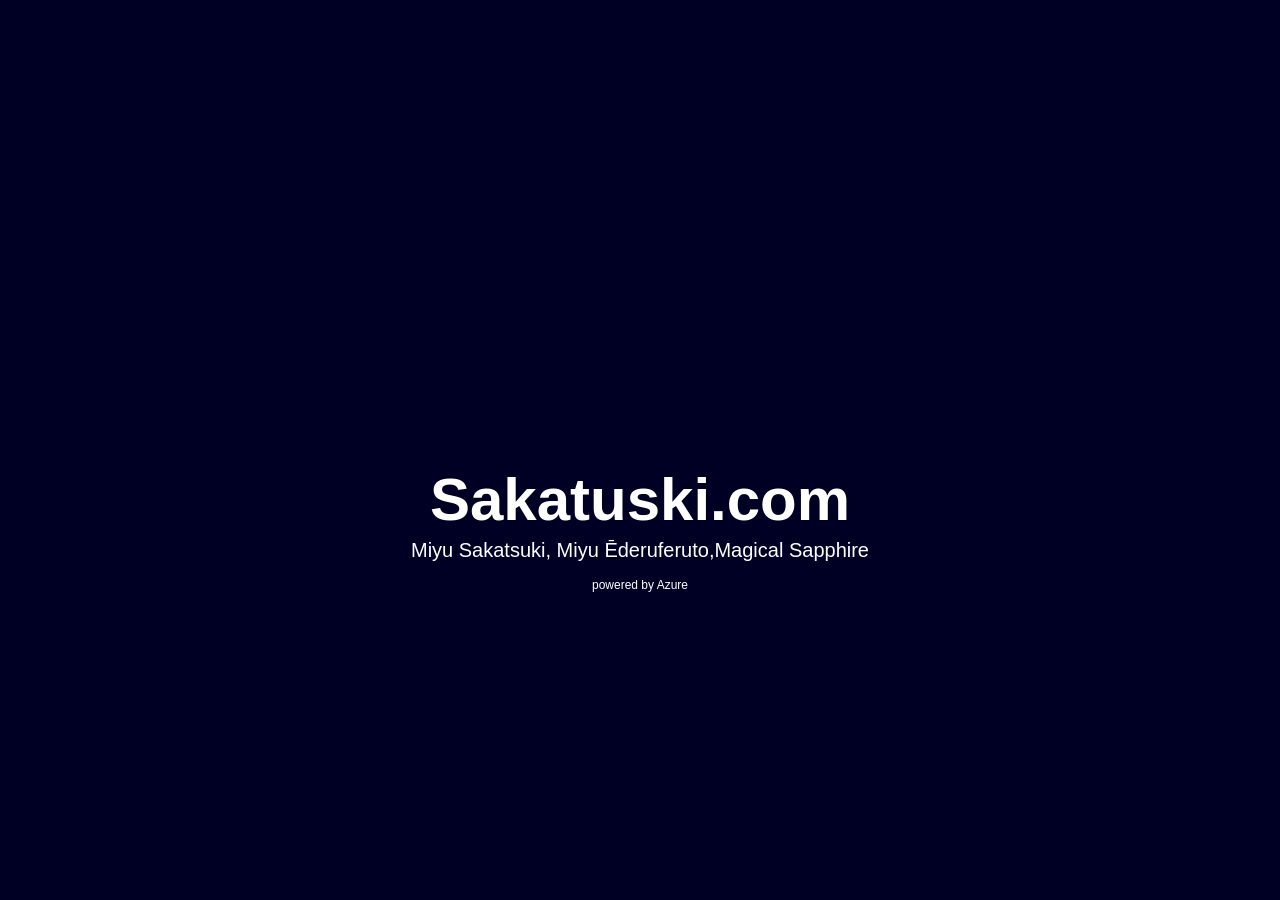
==== index.html @ 542b5d21 "first commit" ====
<!DOCTYPE html>
<html>

<head>
    <title>Sakatsuki.com</title>
    <meta charset="UTF-8">
    <meta name="description" content="Miyu Sakatsuki's Website.">
    <link rel="stylesheet" media="screen" href="css/main.css">
    <link rel="stylesheet" type="text/css" href="css/simpletextrotator.css" />
    <script type="text/javascript" src="https://code.jquery.com/jquery-1.9.1.js"></script>
    <script type="text/javascript" src="js/jquery.simple-text-rotator.js"></script>
    <script type="text/javascript">
        $(function () {
            $(".rotate").textrotator({
                animation: "fade",
                separator: ",",
                speed: 5000
            });
        });
    </script>
</head>

<body>
    <div id="particles-js"></div>

    <script src="js/particles.js"></script>
    <script src="js/script.js"></script>

    <div class="content">
        <div class="content-text">Sakatuski.com</div>
        <div class="content-text-mid"><span class="rotate">Miyu Sakatsuki, Miyu Ēderuferuto,Magical Sapphire</span></div>
        <div class="content-text-bottom">powered by Azure</div>            
    </div>
</body>

</html>
---- css/main.css ----
body {
  margin: 0;
  font: normal 75% Arial, Helvetica, sans-serif;
}

canvas {
  display: block;
  vertical-align: bottom;
}


/* ---- particles.js container ---- */

#particles-js {
  position: absolute;
  width: 100%;
  height: 100%;
  background-color: #000024;
  background-image: url("");
  background-repeat: no-repeat;
  background-size: cover;
  background-position: 50% 50%;
}


/* ---- stats.js ---- */

.count-particles {
  background: #000022;
  position: absolute;
  top: 48px;
  left: 0;
  width: 80px;
  color: #13E8E9;
  font-size: .8em;
  text-align: left;
  text-indent: 4px;
  line-height: 14px;
  padding-bottom: 2px;
  font-family: Helvetica, Arial, sans-serif;
  font-weight: bold;
}

.js-count-particles {
  font-size: 1.1em;
}

#stats, .count-particles {
  -webkit-user-select: none;
  margin-top: 5px;
  margin-left: 5px;
}

#stats {
  border-radius: 3px 3px 0 0;
  overflow: hidden;
}

.count-particles {
  border-radius: 0 0 3px 3px;
}

.content {
  position: absolute;
  top: 50%;
  left: 25%;
  height: 100px;
  width: 50vw;
}

.content-text {
  color: #fff;
  line-height: 100px;
  text-align: center;
  font-size: 60px;
  font-weight: bold;
  font-family: "Arial", "メイリオ";
}

.content-text-mid {
  color: #fff;
  line-height: 0px;
  text-align: center;
  font-size: 20px;
  font-family: "Arial", "メイリオ";
}

.content-text-bottom {
  color: #fff;
  line-height: 70px;
  text-align: center;
  font-size: 12px;
  font-family: "Arial", "メイリオ";
}
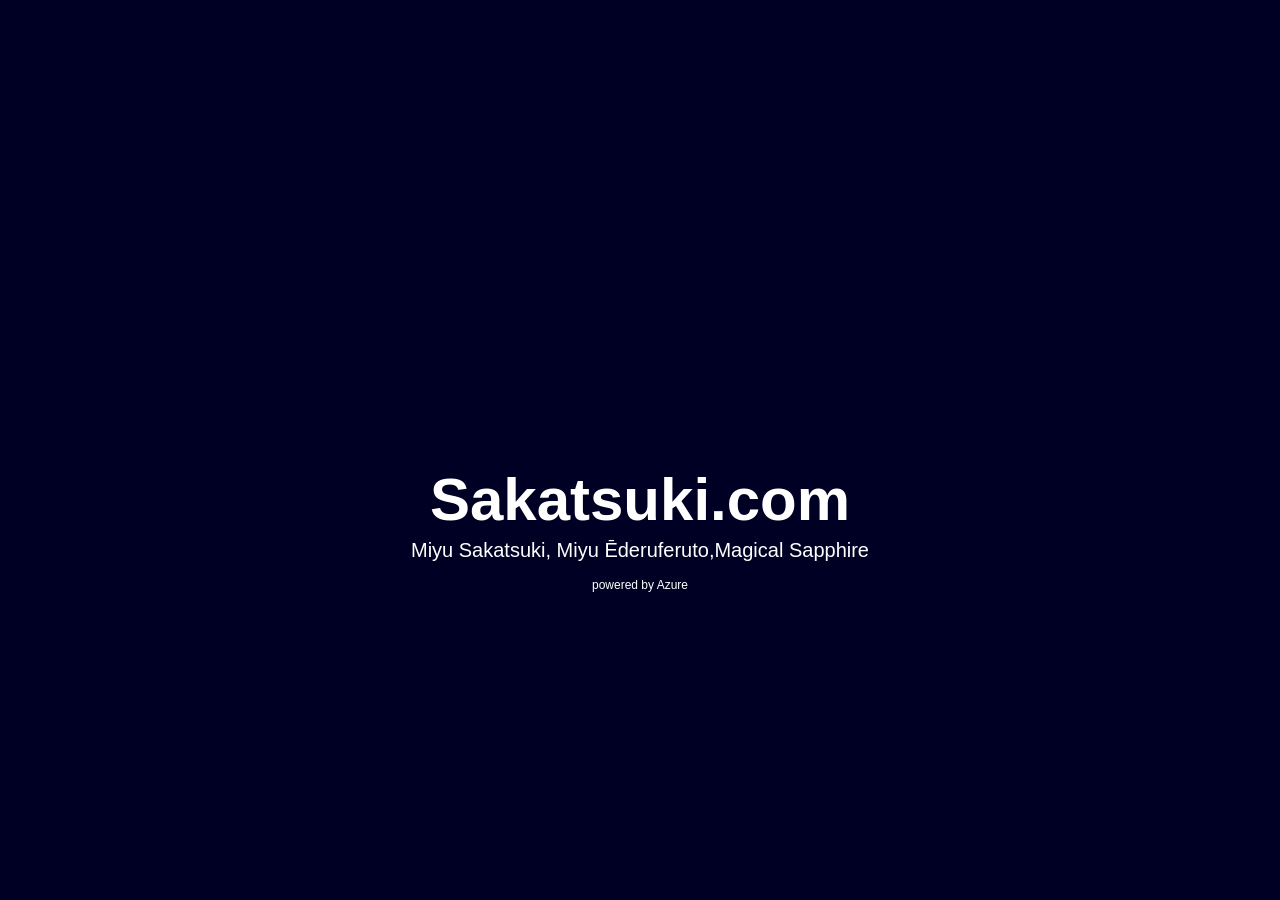
==== commit 966c6c72: "fix typo" ====
--- a/index.html
+++ b/index.html
@@ -27,7 +27,7 @@
     <script src="js/script.js"></script>
 
     <div class="content">
-        <div class="content-text">Sakatuski.com</div>
+        <div class="content-text">Sakatsuki.com</div>
         <div class="content-text-mid"><span class="rotate">Miyu Sakatsuki, Miyu Ēderuferuto,Magical Sapphire</span></div>
         <div class="content-text-bottom">powered by Azure</div>            
     </div>
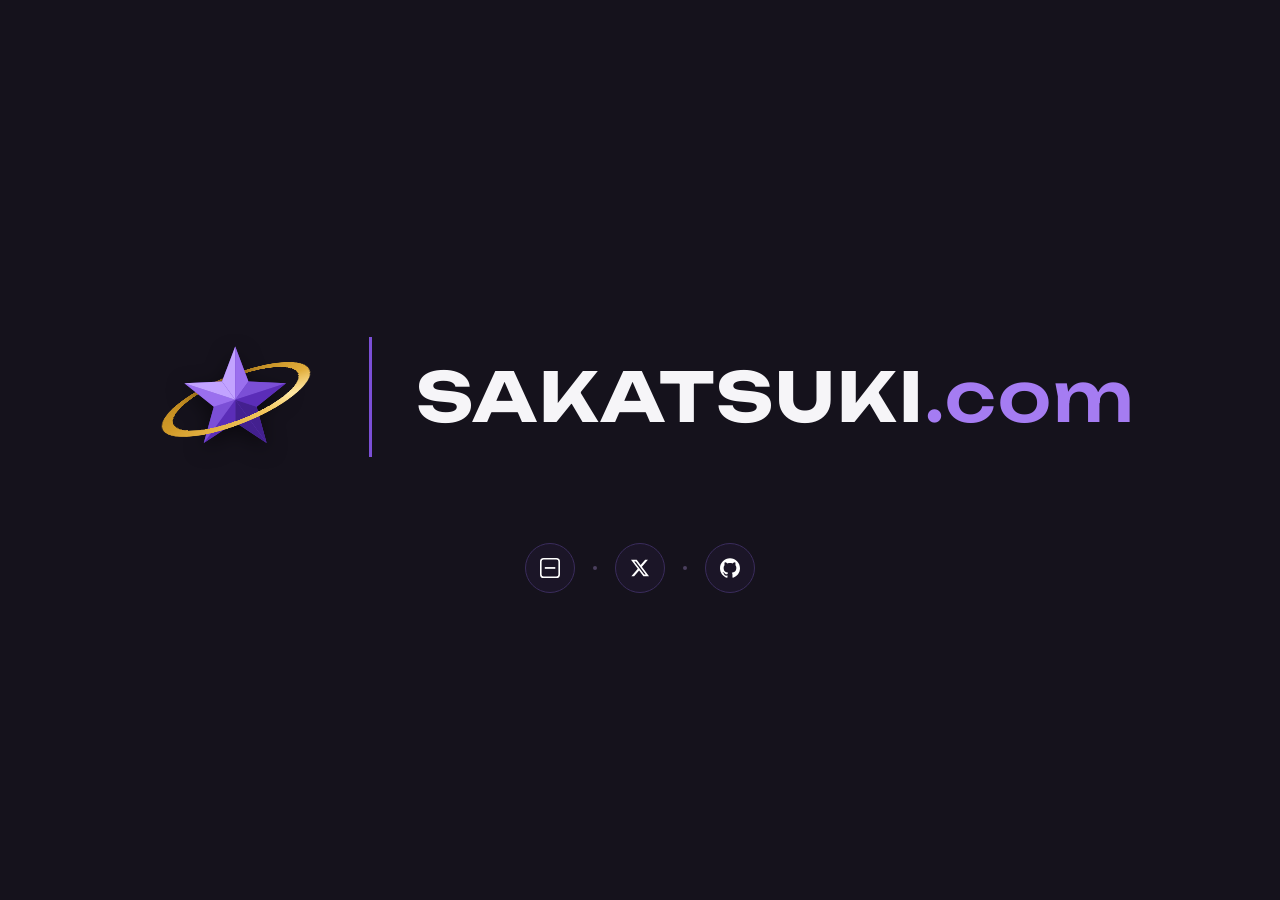
==== commit 3eb8e5a3: "Rebuild site" ====
--- a/index.html
+++ b/index.html
@@ -1,36 +1,90 @@
-<!DOCTYPE html>
-<html>
-
-<head>
-    <title>Sakatsuki.com</title>
-    <meta charset="UTF-8">
-    <meta name="description" content="Miyu Sakatsuki's Website.">
-    <link rel="stylesheet" media="screen" href="css/main.css">
-    <link rel="stylesheet" type="text/css" href="css/simpletextrotator.css" />
-    <script type="text/javascript" src="https://code.jquery.com/jquery-1.9.1.js"></script>
-    <script type="text/javascript" src="js/jquery.simple-text-rotator.js"></script>
-    <script type="text/javascript">
-        $(function () {
-            $(".rotate").textrotator({
-                animation: "fade",
-                separator: ",",
-                speed: 5000
-            });
-        });
-    </script>
-</head>
-
-<body>
-    <div id="particles-js"></div>
-
-    <script src="js/particles.js"></script>
-    <script src="js/script.js"></script>
-
-    <div class="content">
-        <div class="content-text">Sakatsuki.com</div>
-        <div class="content-text-mid"><span class="rotate">Miyu Sakatsuki, Miyu Ēderuferuto,Magical Sapphire</span></div>
-        <div class="content-text-bottom">powered by Azure</div>            
-    </div>
-</body>
-
-</html>+<!DOCTYPE html>
+<html lang="ja">
+<head>
+<meta charset="utf-8">
+<meta name="viewport" content="width=device-width, initial-scale=1">
+<title>SAKATSUKI.com</title>
+<link rel="icon" type="image/svg+xml" href="data:image/svg+xml,%3Csvg xmlns='http://www.w3.org/2000/svg' viewBox='0 0 64 64'%3E%3Cdefs%3E%3ClinearGradient id='g' x1='0.2' y1='0' x2='0.8' y2='1'%3E%3Cstop offset='0' stop-color='%23F7D374'/%3E%3Cstop offset='1' stop-color='%23D19A28'/%3E%3C/linearGradient%3E%3C/defs%3E%3Cellipse cx='32' cy='32' rx='28' ry='8.5' transform='rotate(-22 32 32)' fill='none' stroke='%235B2DB8' stroke-width='4.5'/%3E%3Cpolygon points='32,14 36.7,26.53 50.07,27.13 39.61,35.47 43.17,48.37 32,41 20.83,48.37 24.39,35.47 13.93,27.13 27.3,26.53' fill='url(%23g)' stroke='%23B9831C' stroke-linejoin='round'/%3E%3Cpath d='M4 32A28 8.5 0 0 0 60 32' transform='rotate(-22 32 32)' fill='none' stroke='%237B4FD6' stroke-width='4.5' stroke-linecap='round'/%3E%3C/svg%3E">
+<link rel="preconnect" href="https://fonts.googleapis.com">
+<link rel="preconnect" href="https://fonts.gstatic.com" crossorigin>
+<link rel="stylesheet" href="https://fonts.googleapis.com/css2?family=Unbounded:wght@500;700&display=swap">
+<style>
+body{margin:0;background:#15121C;color:#F6F5F8;font-family:Helvetica,Arial,sans-serif}
+a{color:#F2C55A}a:hover{color:#FFFFFF}
+main{position:relative;overflow:hidden;min-height:100vh;display:flex;align-items:center;justify-content:center;padding:40px 24px;box-sizing:border-box}
+
+.sky{position:absolute;inset:0;overflow:hidden;pointer-events:none}
+.sky>div{position:absolute;transform:rotate(155deg);transform-origin:0 0}
+.meteor{height:1.5px;border-radius:1px;background:linear-gradient(to right,transparent,#FFFFFF);opacity:0;animation:meteor linear infinite}
+.meteor.gold{background:linear-gradient(to right,transparent,#FFE7A3)}
+
+.content{position:relative;display:flex;flex-direction:column;align-items:center;gap:56px}
+.brand{display:flex;align-items:center;gap:44px;flex-wrap:wrap;justify-content:center}
+
+.emblem{width:180px;height:180px;perspective:700px;flex:none}
+.emblem>div{position:relative;width:100%;height:100%;transform-style:preserve-3d}
+.tilt{position:absolute;inset:0;transform-style:preserve-3d;transform:rotateZ(-22deg) rotateX(72deg);animation:ringTilt 4.5s ease-in-out infinite alternate}
+.ring{position:absolute;left:11px;top:11px;width:158px;height:158px;border-radius:50%;background:conic-gradient(from 0deg,#B9831C,#E2AE3C 25%,#FFE7A3 38%,#F2C55A 46%,#D19A28 70%,#B9831C);-webkit-mask:radial-gradient(farthest-side,transparent calc(100% - 12px),#000 calc(100% - 12px));mask:radial-gradient(farthest-side,transparent calc(100% - 12px),#000 calc(100% - 12px));animation:ringSpin 3.2s linear infinite}
+.star{position:absolute;inset:0;transform:translateZ(0);filter:drop-shadow(0 6px 10px rgba(0,0,0,0.5));animation:starFloat 3.6s ease-in-out infinite alternate}
+.star>div{position:absolute;inset:0}
+
+.divider{width:3px;height:120px;background:#7B4FD6;flex:none}
+.logo{font-family:'Unbounded',sans-serif;font-size:clamp(36px,6vw,68px);line-height:1;letter-spacing:0.03em;display:flex;align-items:baseline}
+.logo b{font-weight:700;color:#F6F5F8}
+.logo span{font-weight:500;color:#A57CF2}
+
+.links{display:flex;align-items:center;gap:18px}
+.links a{width:48px;height:48px;border-radius:50%;border:1px solid #3A2C5C;background:rgba(123,79,214,0.06);color:#FFFFFF;display:flex;align-items:center;justify-content:center;transition:color .2s,border-color .2s,transform .2s}
+.links a:hover{border-color:#7B4FD6;transform:translateY(-2px)}
+.dot{width:4px;height:4px;border-radius:50%;background:#4A3F5E}
+
+@keyframes ringSpin{to{transform:rotateZ(360deg)}}
+@keyframes ringTilt{0%{transform:rotateZ(-22deg) rotateY(-28deg) rotateX(72deg)}100%{transform:rotateZ(-22deg) rotateY(28deg) rotateX(72deg)}}
+@keyframes starFloat{0%{transform:translateZ(0) translateY(-3px) rotateY(-14deg) rotateZ(-3deg)}100%{transform:translateZ(0) translateY(3px) rotateY(14deg) rotateZ(3deg)}}
+@keyframes meteor{0%{transform:translateX(0);opacity:0}2%{opacity:0.9}9%{transform:translateX(380px);opacity:0}100%{transform:translateX(380px);opacity:0}}
+@media (prefers-reduced-motion:reduce){.meteor,.tilt,.ring,.star{animation:none!important}}
+</style>
+</head>
+<body>
+<main>
+  <div class="sky" aria-hidden="true">
+    <div style="left:70%;top:8%"><div class="meteor" style="width:56px;box-shadow:28px 0 3px rgba(255,231,163,0.35);animation-duration:9s;animation-delay:1s"></div></div>
+    <div style="left:86%;top:22%"><div class="meteor gold" style="width:40px;box-shadow:20px 0 3px rgba(255,231,163,0.35);animation-duration:13s;animation-delay:4.5s"></div></div>
+    <div style="left:54%;top:5%"><div class="meteor" style="width:64px;box-shadow:32px 0 3px rgba(255,231,163,0.35);animation-duration:11s;animation-delay:7.5s"></div></div>
+    <div style="left:96%;top:46%"><div class="meteor gold" style="width:36px;box-shadow:18px 0 3px rgba(255,231,163,0.35);animation-duration:15s;animation-delay:2.5s"></div></div>
+    <div style="left:38%;top:14%"><div class="meteor" style="width:48px;box-shadow:24px 0 3px rgba(255,231,163,0.35);animation-duration:17s;animation-delay:11s"></div></div>
+  </div>
+  <div class="content">
+    <div class="brand">
+      <div class="emblem" aria-hidden="true">
+        <div>
+          <div class="tilt"><div class="ring"></div></div>
+          <div class="star">
+            <div style="background:#6A3CC8;clip-path:polygon(50% 21.9%,57.34% 41.45%,78.23% 42.39%,61.89% 55.42%,67.45% 75.58%,50% 64.06%,32.55% 75.58%,38.11% 55.42%,21.77% 42.39%,42.66% 41.45%)"></div>
+            <div style="background:#C2A3FF;clip-path:polygon(50% 51.56%,42.66% 41.45%,50% 21.9%)"></div>
+            <div style="background:#9A6FEE;clip-path:polygon(50% 51.56%,50% 21.9%,57.34% 41.45%)"></div>
+            <div style="background:#7B4FD6;clip-path:polygon(50% 51.56%,57.34% 41.45%,78.23% 42.39%)"></div>
+            <div style="background:#5B2DB8;clip-path:polygon(50% 51.56%,78.23% 42.39%,61.89% 55.42%)"></div>
+            <div style="background:#43208F;clip-path:polygon(50% 51.56%,61.89% 55.42%,67.45% 75.58%)"></div>
+            <div style="background:#43208F;clip-path:polygon(50% 51.56%,67.45% 75.58%,50% 64.06%)"></div>
+            <div style="background:#5B2DB8;clip-path:polygon(50% 51.56%,50% 64.06%,32.55% 75.58%)"></div>
+            <div style="background:#7B4FD6;clip-path:polygon(50% 51.56%,32.55% 75.58%,38.11% 55.42%)"></div>
+            <div style="background:#9A6FEE;clip-path:polygon(50% 51.56%,38.11% 55.42%,21.77% 42.39%)"></div>
+            <div style="background:#C2A3FF;clip-path:polygon(50% 51.56%,21.77% 42.39%,42.66% 41.45%)"></div>
+          </div>
+        </div>
+      </div>
+      <div class="divider"></div>
+      <h1 class="logo" style="margin:0"><b>SAKATSUKI</b><span>.com</span></h1>
+    </div>
+    <nav class="links">
+      <a href="#" aria-label="EmDash"><svg width="20" height="20" viewBox="0 0 75 75" fill="none" aria-hidden="true"><rect x="3" y="3" width="69" height="69" rx="10.518" stroke="currentColor" stroke-width="6"/><rect x="18" y="34" width="39.3661" height="6.56101" fill="currentColor"/></svg></a>
+      <div class="dot"></div>
+      <a href="#" aria-label="X"><svg width="18" height="18" viewBox="0 0 24 24" fill="currentColor" aria-hidden="true"><path d="M18.901 1.153h3.68l-8.04 9.19L24 22.846h-7.406l-5.8-7.584-6.638 7.584H.474l8.6-9.83L0 1.154h7.594l5.243 6.932ZM17.61 20.644h2.039L6.486 3.24H4.298Z"/></svg></a>
+      <div class="dot"></div>
+      <a href="#" aria-label="GitHub"><svg width="20" height="20" viewBox="0 0 24 24" fill="currentColor" aria-hidden="true"><path d="M12 .297c-6.63 0-12 5.373-12 12 0 5.303 3.438 9.8 8.205 11.385.6.113.82-.258.82-.577 0-.285-.01-1.04-.015-2.04-3.338.724-4.042-1.61-4.042-1.61C4.422 18.07 3.633 17.7 3.633 17.7c-1.087-.744.084-.729.084-.729 1.205.084 1.838 1.236 1.838 1.236 1.07 1.835 2.809 1.305 3.495.998.108-.776.417-1.305.76-1.605-2.665-.3-5.466-1.332-5.466-5.93 0-1.31.465-2.38 1.235-3.22-.135-.303-.54-1.523.105-3.176 0 0 1.005-.322 3.3 1.23.96-.267 1.98-.399 3-.405 1.02.006 2.04.138 3 .405 2.28-1.552 3.285-1.23 3.285-1.23.645 1.653.24 2.873.12 3.176.765.84 1.23 1.91 1.23 3.22 0 4.61-2.805 5.625-5.475 5.92.42.36.81 1.096.81 2.22 0 1.606-.015 2.896-.015 3.286 0 .315.21.69.825.57C20.565 22.092 24 17.592 24 12.297c0-6.627-5.373-12-12-12"/></svg></a>
+    </nav>
+  </div>
+</main>
+</body>
+</html>
